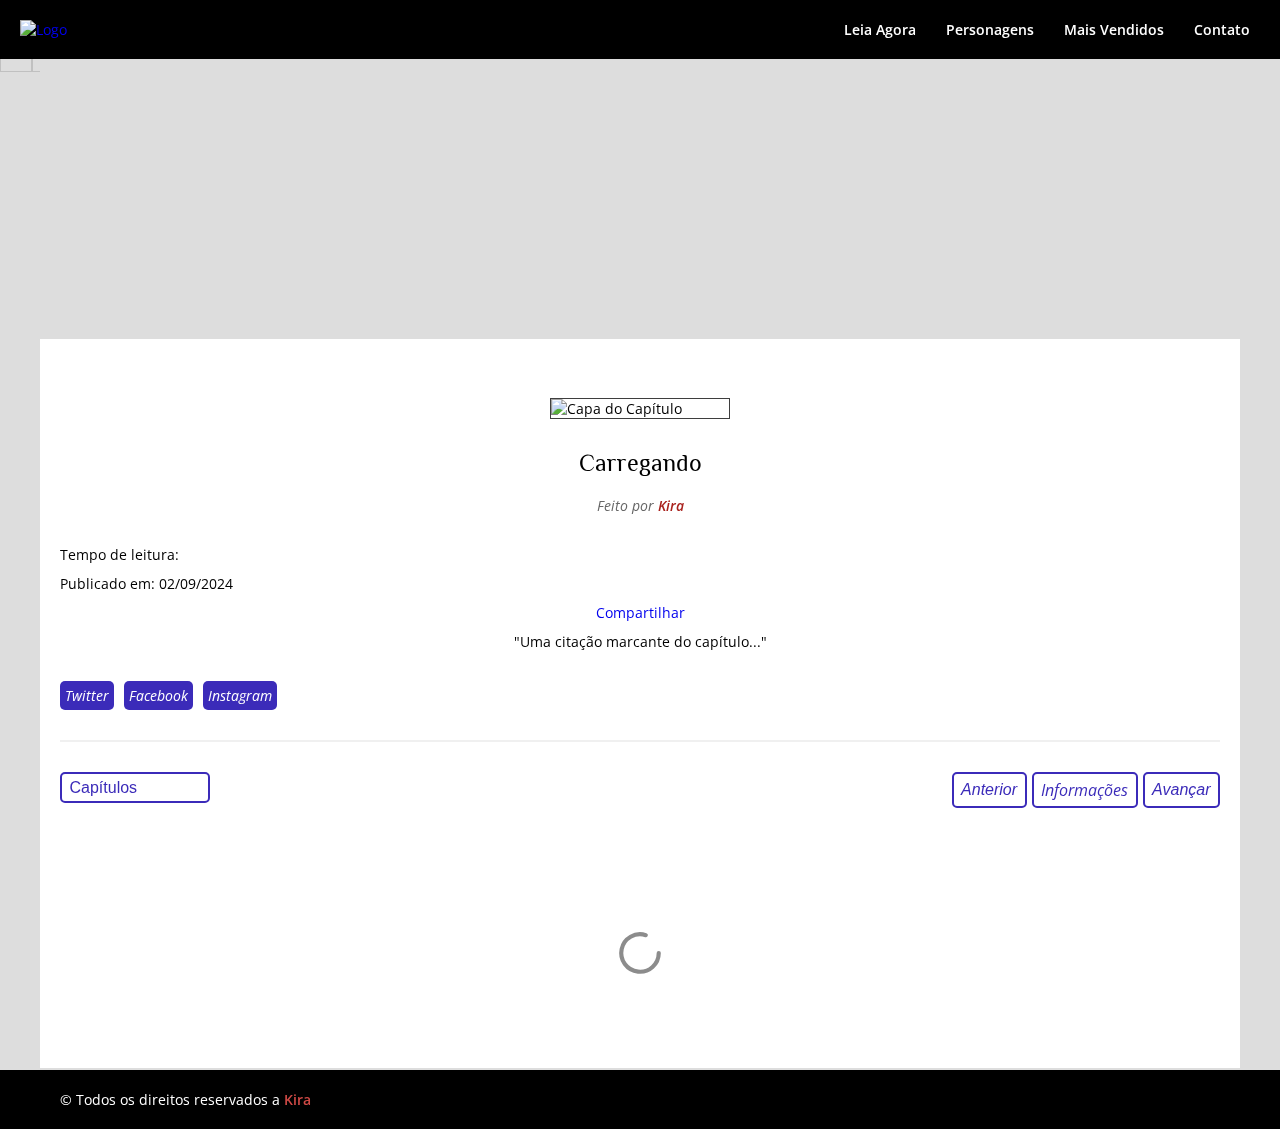
==== capitulo.html @ 47584c4f "Adição de arquivos testes" ====
<!DOCTYPE html>
<html lang="pt-br">

<head>
  <meta http-equiv="CONTENT-TYPE" content="text/html; charset=UTF-8">
  <meta name="viewport" content="width=device-width, initial-scale=1.0">
  <meta name="description" content="Site oficial do Undertale: Between Flames and Knives">
  <!-- Adicionar descrição adequada -->
  <link rel="stylesheet" href="./css/style.css" />
  <link rel="shortcut icon" href="./img/favicon/logo.ico" type="image/x-icon">
  <link rel="preconnect" href="https://fonts.googleapis.com">
  <link rel="preconnect" href="https://fonts.gstatic.com" crossorigin>
  <link href="https://fonts.googleapis.com/css2?family=Open+Sans:wght@300..800&family=Philosopher:ital,wght@0,400;0,700;1,400;1,700&family=Rubik+Mono+One&display=swap" rel="stylesheet">
  <title>Undertale: Between Flames and Knives</title>

</head>

<body class="open-sans">
  <header id="header">
    <div class="header-content flex">
      <a href="index.html" class="flex"><img class="logo" src="./imgs/logo/logo-bg.svg" alt="Logo">
      </a>
      <div class="menu-mobile">
        <p>Menu</p>
        <div class="flex">
          <span class="menu-mobile-b"></span>
          <span class="menu-mobile-b"></span>
          <span class="menu-mobile-b"></span>
        </div>
      </div>
      <nav class="menu flex">
        <ul class="flex">
          <li><a href="#capitulos">Leia agora</a></li>
          <li><a href="#personagens">Personagens</a></li>
          <li><a href="#" class="secundario">Mais vendidos</a>
            <ul class="menu-dropdown">
              <li><a href="#">Masculino</a></li>
              <li><a href="#">feminino</a></li>
              <li><a href="#">Infantil</a></li>
            </ul>
          </li>
          <li><a href="#contato">Contato</a></li>
        </ul>
      </nav>
    </div>
  </header>
  <main>
    <article class="container capitulo-container">
      <header class="chapter-header">
        <div class="chapter-image-container flex align-center">
          <div class="chapter-container-blur">
            <div class="chapter-image-blur"></div>
          </div>
          <img src="" alt="Capa do Capítulo" class="chapter-image">
        
        </div class="chapter-meta flex">
          <h1 id="title-chapter" class="title philosopher-r">Carregando</h1>
          <span class="creditos">Feito por <span class="vermelho">Kira</span></span>
            <p class="chapter-time">Tempo de leitura: <span class="vermelho"></span></p>
            <span class="publish-date">Publicado em: 02/09/2024</span>
            <a href="JavaScript:void(0)" class="share-btn flex align-center"><i data-lucide="share-2"></i>Compartilhar </a>
        </div>
          
          <p class="chapter-quote">"Uma citação marcante do capítulo..."</p>

            <div class="share-buttons flex">
              <a href="./index.html" class="flex align-center"><i data-lucide="twitter">Twitter</i></a>
              <a href="./index.html" class="flex align-center"><i data-lucide="facebook">Facebook</i></a>
              <a href="./index.html" class="flex align-center"><i data-lucide="instagram">Instagram</i></a>
            </div>
          
          
      </header>
      <nav class="capitulo-nav flex container">
        <div>
           <select name="capitulo-menu" id="capitulos-menu">

          <option value="0">Capítulos</option>

          <option value="1">Capitulo 1En543--+;:</option>
          <option value="2">Capitulo 2</option>
          <option value="3">Capitulo 3</option>
          <option value="4">Capitulo 4</option>
          <option value="5">Capitulo </option>
        </select>
<!--<button type="submit" id="btn-report" class="flex align-center">Reportar</button>-->
        </div>
       
        

        <div class="capitulo-nav-btns flex">
          <button id="btn-previous" class="flex align-center" data-btn-previous><i data-lucide="arrow-left">Anterior</i></button>
          <a href="./index.html" class="flex align-center"><i data-lucide="info">Informações</i></a>
          <button id="btn-next" class="flex align-center" data-btn-next><i data-lucide="arrow-right" class="avancar">Avançar</i></button>
        </div>
      </nav>

      <div class="capitulo-texto flex align-center">
        <svg xmlns="http://www.w3.org/2000/svg" width="24" height="24" viewBox="0 0 24 24" fill="none" stroke="currentColor" stroke-width="2" stroke-linecap="round" stroke-linejoin="round" class="lucide lucide-loader-circle">
          <path d="M21 12a9 9 0 1 1-6.219-8.56" />
        </svg>
      </div>
    </article>
  </main>
  <div class="floating-icons">
    <i class="icon icon-flame" data-lucide="rabbit"></i>
    <i class="icon icon-knifes"> Knives</i>
    <i class="icon icon-knife">
    <img class="icon icon-knife" src="./imgs/icons/knife.png" alt="">
    </i>
    
    <img class="icon icon-knife" src="./imgs/icons/contato.svg" alt="">
    <!-- Adicione mais ícones conforme necessário -->
  </div>

  <footer id="contato" class="footer">
    <div class="container flex">
      <p>&#169 Todos os direitos reservados a <span class="vermelho">Kira</span></p>
      <!-- <div class="contato=redes">
            <a href="#"><svg xmlns="http://www.w3.org/2000/svg" width="24" height="24" fill="currentColor" class="bi bi-linkedin" viewBox="0 0 16 16">
              <path d="M0 1.146C0 .513.526 0 1.175 0h13.65C15.474 0 16 .513 16 1.146v13.708c0 .633-.526 1.146-1.175 1.146H1.175C.526 16 0 15.487 0 14.854zm4.943 12.248V6.169H2.542v7.225zm-1.2-8.212c.837 0 1.358-.554 1.358-1.248-.015-.709-.52-1.248-1.342-1.248S2.4 3.226 2.4 3.934c0 .694.521 1.248 1.327 1.248zm4.908 8.212V9.359c0-.216.016-.432.08-.586.173-.431.568-.878 1.232-.878.869 0 1.216.662 1.216 1.634v3.865h2.401V9.25c0-2.22-1.184-3.252-2.764-3.252-1.274 0-1.845.7-2.165 1.193v.025h-.016l.016-.025V6.169h-2.4c.03.678 0 7.225 0 7.225z"/>
            </svg></a>
            <a href="#"><svg xmlns="http://www.w3.org/2000/svg" width="24" height="24" fill="currentColor" class="bi bi-github" viewBox="0 0 16 16">
              <path d="M8 0C3.58 0 0 3.58 0 8c0 3.54 2.29 6.53 5.47 7.59.4.07.55-.17.55-.38 0-.19-.01-.82-.01-1.49-2.01.37-2.53-.49-2.69-.94-.09-.23-.48-.94-.82-1.13-.28-.15-.68-.52-.01-.53.63-.01 1.08.58 1.23.82.72 1.21 1.87.87 2.33.66.07-.52.28-.87.51-1.07-1.78-.2-3.64-.89-3.64-3.95 0-.87.31-1.59.82-2.15-.08-.2-.36-1.02.08-2.12 0 0 .67-.21 2.2.82.64-.18 1.32-.27 2-.27s1.36.09 2 .27c1.53-1.04 2.2-.82 2.2-.82.44 1.1.16 1.92.08 2.12.51.56.82 1.27.82 2.15 0 3.07-1.87 3.75-3.65 3.95.29.25.54.73.54 1.48 0 1.07-.01 1.93-.01 2.2 0 .21.15.46.55.38A8.01 8.01 0 0 0 16 8c0-4.42-3.58-8-8-8"/>
            </svg></a>
          </div> -->
    </div>
  </footer>
  <script type="module" src="./js/modules/loadCapitulo.js"></script>
  <script type="module" src="./js/main.js" defer></script>
  <script src="https://unpkg.com/lucide@latest"></script>
  <script>
    lucide.createIcons();
    document.body.classList.add('js')
  </script>
  <script>
    let caracters = 11;

    const loadAnimation = setInterval(() => {
      const title = document.querySelector('#title-chapter');
      let msmLoading = title.innerText;

      if (!msmLoading.startsWith('Capítulo')) {
        title.innerText = 'Carregando'.padEnd(caracters, '.');
        caracters++
        if (caracters > 13) {
          caracters = 11
        }
      } else clearInterval(loadAnimation)
    }, 1000);
  </script>
</body>

</html>
---- css/style.css ----
@import url(./global.css);
@import url(./header.css);
@import url(./introducao.css);
@import url(./selecao-capitulo.css);
@import url(./pagina-capitulo.css);
@import url(./slider.css);
@import url(./modal.css);
@import url(./footer.css);
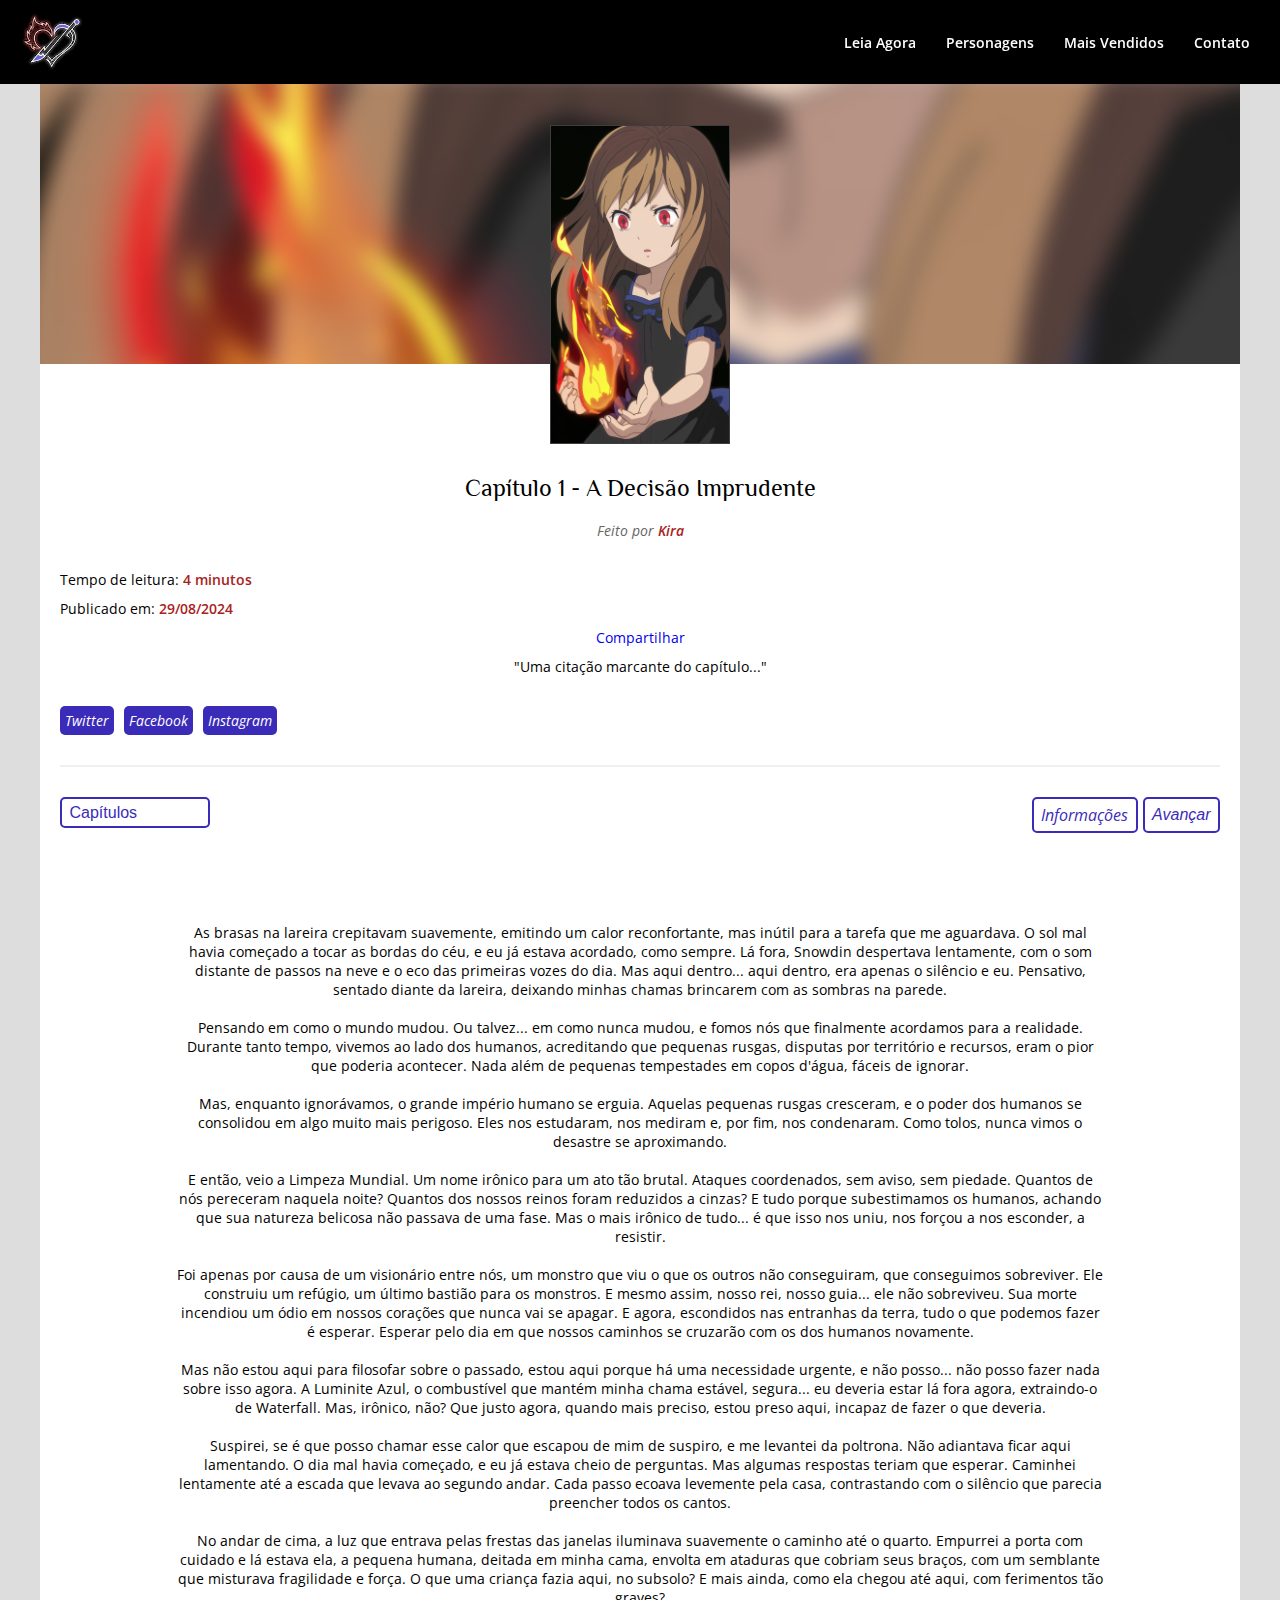
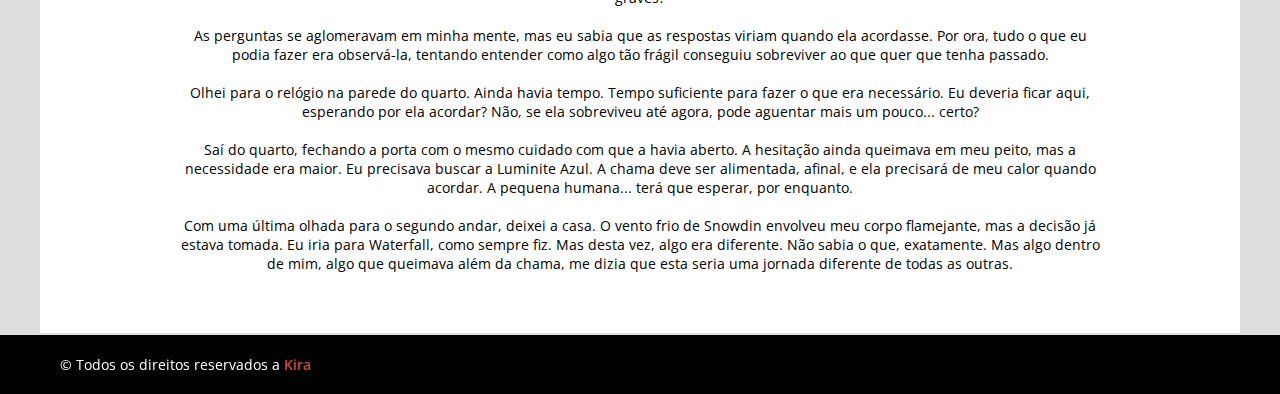
==== commit a05636ea: "Atualização nos caminhos dos arquivos" ====
--- a/capitulo.html
+++ b/capitulo.html
@@ -7,7 +7,7 @@
   <meta name="description" content="Site oficial do Undertale: Between Flames and Knives">
   <!-- Adicionar descrição adequada -->
   <link rel="stylesheet" href="./css/style.css" />
-  <link rel="shortcut icon" href="./img/favicon/logo.ico" type="image/x-icon">
+  <link rel="shortcut icon" href="./assets/imgs/favicon/logo.ico" type="image/x-icon">
   <link rel="preconnect" href="https://fonts.googleapis.com">
   <link rel="preconnect" href="https://fonts.gstatic.com" crossorigin>
   <link href="https://fonts.googleapis.com/css2?family=Open+Sans:wght@300..800&family=Philosopher:ital,wght@0,400;0,700;1,400;1,700&family=Rubik+Mono+One&display=swap" rel="stylesheet">
@@ -18,7 +18,7 @@
 <body class="open-sans">
   <header id="header">
     <div class="header-content flex">
-      <a href="index.html" class="flex"><img class="logo" src="./imgs/logo/logo-bg.svg" alt="Logo">
+      <a href="index.html" class="flex"><img class="logo" src="./assets/imgs/logo/logo-bg.svg" alt="Logo">
       </a>
       <div class="menu-mobile">
         <p>Menu</p>
